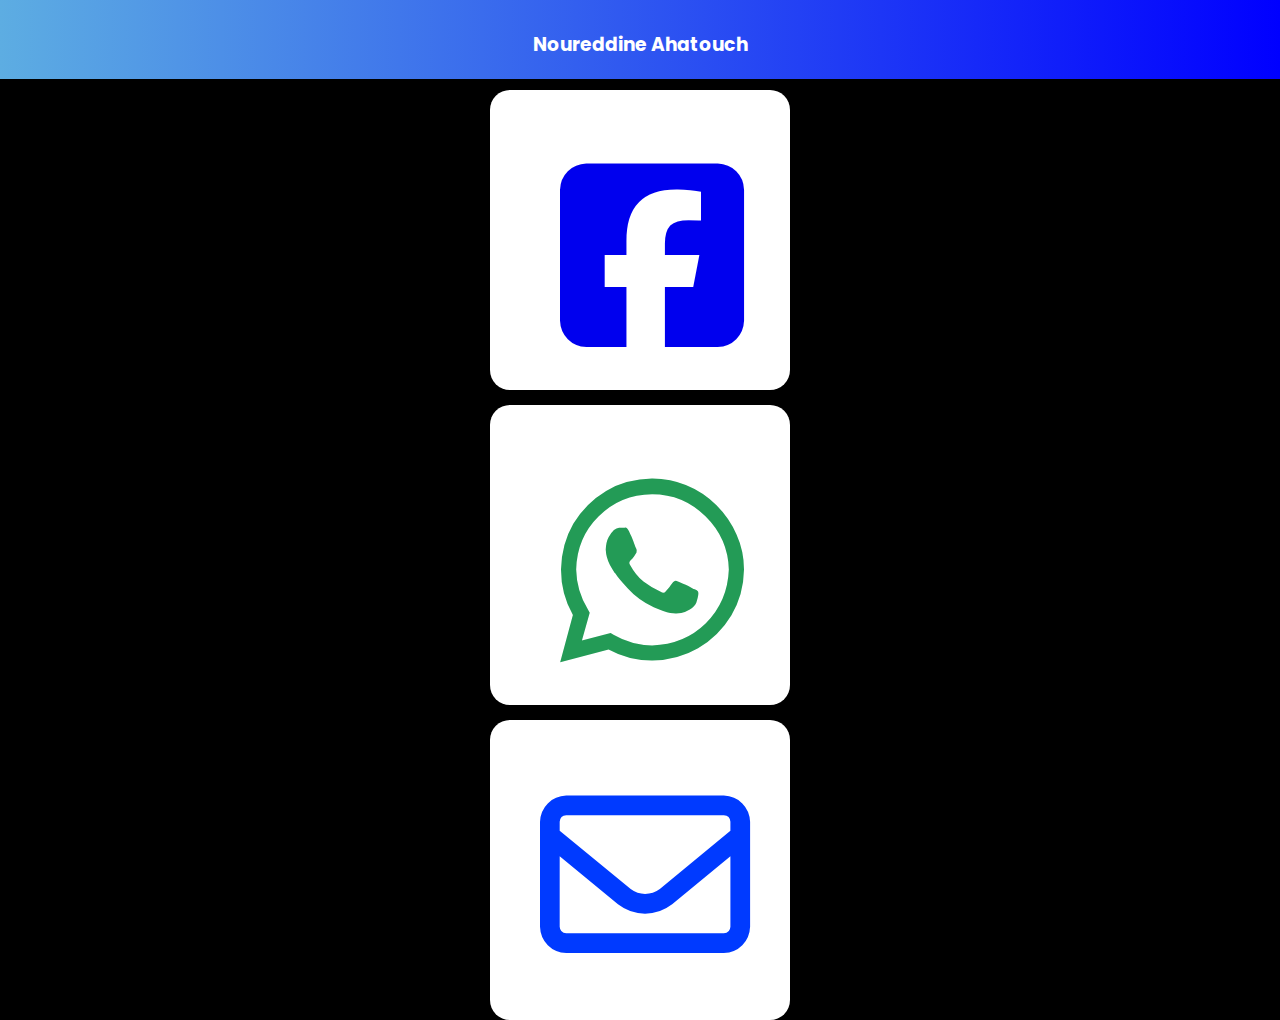
==== index.html @ 1b4bc1b9 "Add files via upload" ====
<!DOCTYPE html>
<html lang="en">
<head>
    <link rel="stylesheet" href="index.css">
    <link rel="stylesheet" href="https://cdnjs.cloudflare.com/ajax/libs/font-awesome/6.2.1/css/all.min.css">
    <meta charset="UTF-8">
    <meta http-equiv="X-UA-Compatible" content="IE=edge">
    <meta name="viewport" content="width=device-width, initial-scale=1.0">
    <title>Carte personnele</title>
</head>
<body>
    <header>
        <h3>Noureddine Ahatouch</h3>
    </header>
    <main>
        <a href="https://web.facebook.com/noureddine.ahatouch.96/" class="face"><i class="fa-brands fa-square-facebook"></i></a>
        
        <a href="tel:+212762624044" class="whats"><i class="fa-brands fa-whatsapp"></i></a>
        <a href="mailto:Noureddineahatouch@outlook.com" class="email"><i id="email" class="fa-regular fa-envelope"></i></a>
    </main>
    
</body>
</html>
---- index.css ----
@import url('https://fonts.googleapis.com/css2?family=Poppins:wght@300&display=swap');
*{
    font-family: 'Poppins', sans-serif;
    box-sizing: border-box;
    padding: 0;
    margin: 0;

}

header {
    position: fixed;
    top: 0;
    left: 0;
    transition: .3s;
    z-index: 1;
color: white;
   background: linear-gradient(to left ,blue,#5DADE2); 
   padding: 20px;
   padding-top: 30px;
   text-align: center;
   
   
   width: 100%;
   
}
main{
   margin-top: 75px;
    display: flex;
    flex-direction: column;
    align-content: space-around;
    flex-wrap: wrap;
    background-color: black;
   
   
    
}
main a{
    margin-top: 15px;
    background-color: white;
    width: 300px;
    height: 300px;
    border-radius: 20px;
    transition: 0.4s;
    
    
}
main a i{
    position: relative;
    left: 70px;
    top: 60px;
    font-size: 210px ;
    background: transparent;
  
}
.whats{
    color:#239B56;
}
.insta{
    color: #FF33F1;
}
main a:hover{
    
    transform: scale(0.7);
}

    
   

#email{
    position: relative;
    left: 50px;
    top: 50px;
    font-size: 210px ;
    background: transparent;
    color: #003AFF;
}
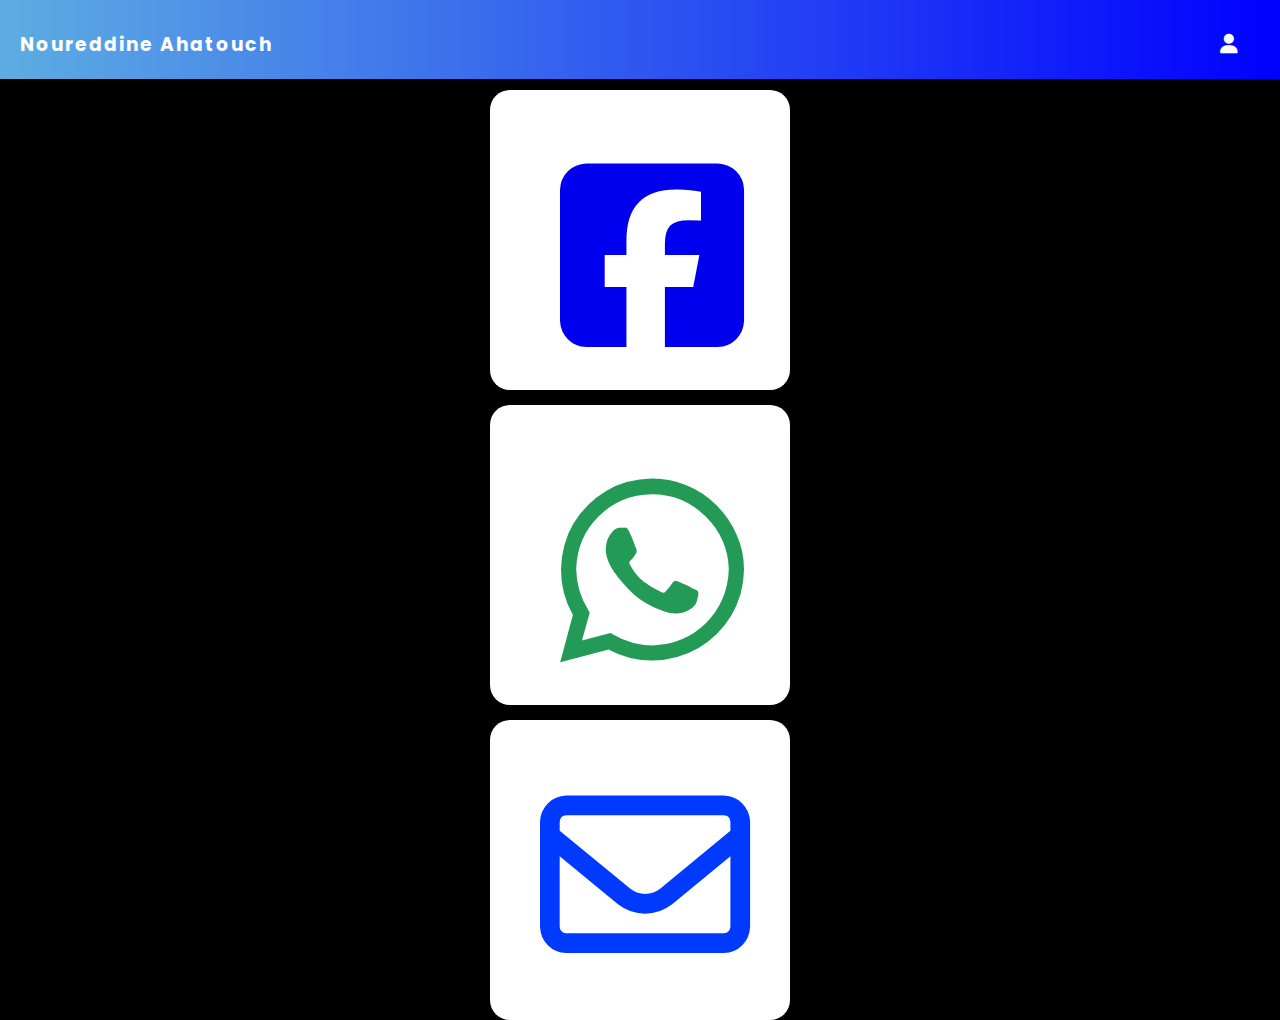
==== commit f68b47c5: "Add files via upload" ====
--- a/index.html
+++ b/index.html
@@ -1,16 +1,18 @@
 <!DOCTYPE html>
 <html lang="en">
 <head>
+    <link rel="icon" type="image/x-icon" href="link.ico">
     <link rel="stylesheet" href="index.css">
     <link rel="stylesheet" href="https://cdnjs.cloudflare.com/ajax/libs/font-awesome/6.2.1/css/all.min.css">
     <meta charset="UTF-8">
     <meta http-equiv="X-UA-Compatible" content="IE=edge">
     <meta name="viewport" content="width=device-width, initial-scale=1.0">
-    <title>Carte personnele</title>
+    <title>Link</title>
 </head>
 <body>
     <header>
         <h3>Noureddine Ahatouch</h3>
+        <a href="Whatsapp.html"><i class="fa-solid fa-user"></i></a>
     </header>
     <main>
         <a href="https://web.facebook.com/noureddine.ahatouch.96/" class="face"><i class="fa-brands fa-square-facebook"></i></a>
--- a/index.css
+++ b/index.css
@@ -8,6 +8,8 @@
 }
 
 header {
+    display: flex;
+    justify-content: space-between;
     position: fixed;
     top: 0;
     left: 0;
@@ -18,10 +20,18 @@
    padding: 20px;
    padding-top: 30px;
    text-align: center;
+   align-items: last baseline;
+   letter-spacing: 2px;
    
    
    width: 100%;
    
+}
+header a i {
+    font-size: 20px;
+    color:white;
+    margin-right: 20px;
+
 }
 main{
    margin-top: 75px;
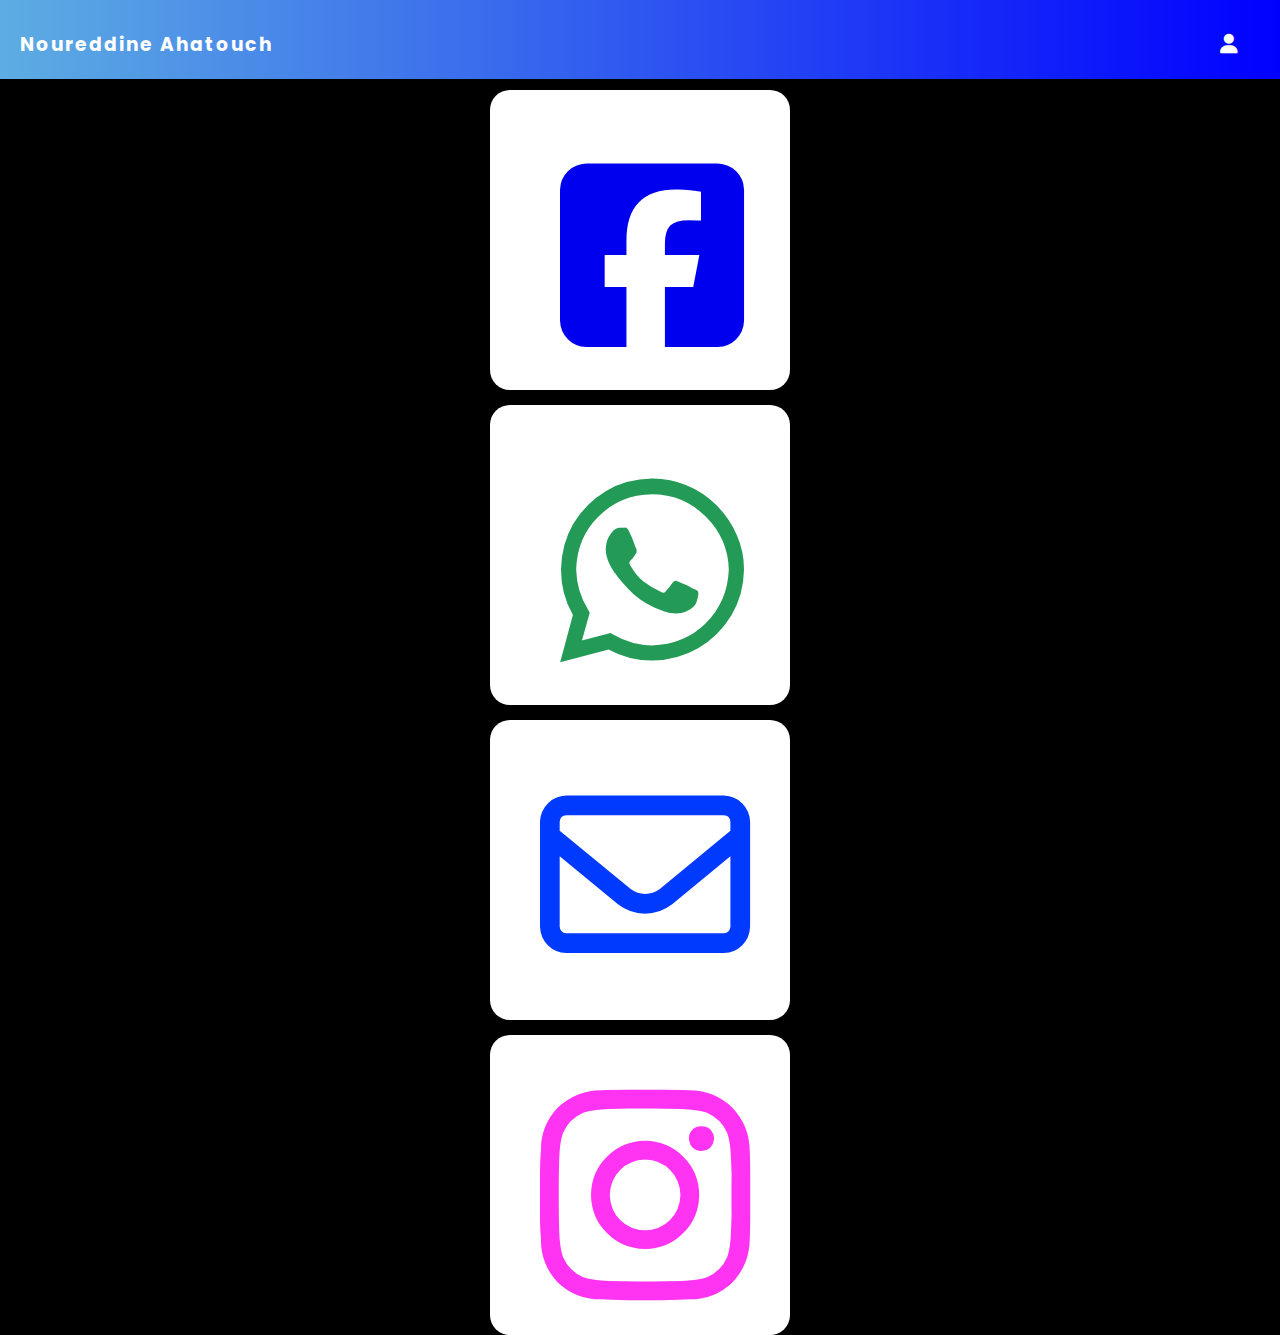
==== commit 8c80fe60: "Add files via upload" ====
--- a/index.html
+++ b/index.html
@@ -12,13 +12,14 @@
 <body>
     <header>
         <h3>Noureddine Ahatouch</h3>
-        <a href="Whatsapp.html"><i class="fa-solid fa-user"></i></a>
+        <a href="web.html"><i class="fa-solid fa-user"></i></a>
     </header>
     <main>
         <a href="https://web.facebook.com/noureddine.ahatouch.96/" class="face"><i class="fa-brands fa-square-facebook"></i></a>
         
         <a href="tel:+212762624044" class="whats"><i class="fa-brands fa-whatsapp"></i></a>
         <a href="mailto:Noureddineahatouch@outlook.com" class="email"><i id="email" class="fa-regular fa-envelope"></i></a>
+        <a href="https://www.instagram.com/nordin_ahtouch/?hl=fr" class="insta"><i class="fa-brands fa-instagram"></i></a>
     </main>
     
 </body>
--- a/index.css
+++ b/index.css
@@ -67,6 +67,7 @@
 }
 .insta{
     color: #FF33F1;
+   
 }
 main a:hover{
     
@@ -83,4 +84,10 @@
     font-size: 210px ;
     background: transparent;
     color: #003AFF;
+}
+.insta i{
+   font-size: 240px;
+   position: relative;
+   top: 40px;
+   left: 50px;
 }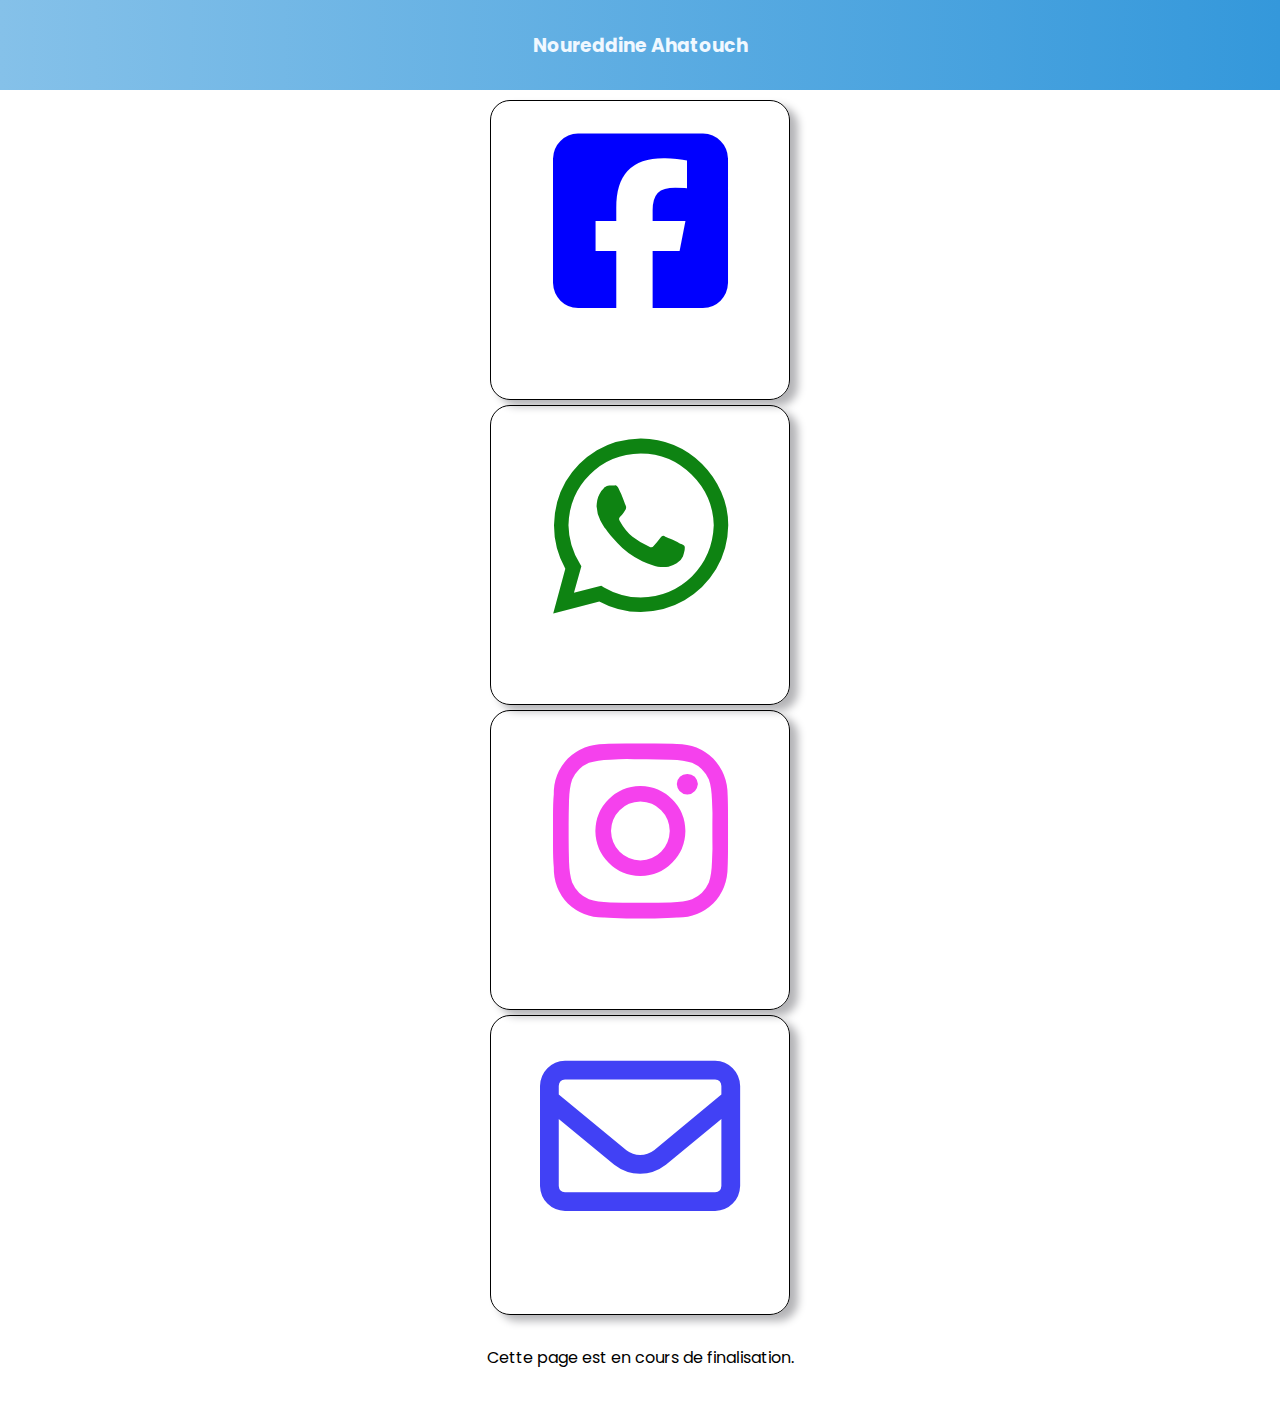
==== commit d6019454: "Add files via upload" ====
--- a/index.html
+++ b/index.html
@@ -1,26 +1,54 @@
 <!DOCTYPE html>
 <html lang="en">
-<head>
-    <link rel="icon" type="image/x-icon" href="link.ico">
-    <link rel="stylesheet" href="index.css">
-    <link rel="stylesheet" href="https://cdnjs.cloudflare.com/ajax/libs/font-awesome/6.2.1/css/all.min.css">
-    <meta charset="UTF-8">
-    <meta http-equiv="X-UA-Compatible" content="IE=edge">
-    <meta name="viewport" content="width=device-width, initial-scale=1.0">
+  <head>
+    <link rel="icon" type="image/x-icon" href="link.ico" />
+    <link rel="stylesheet" href="index.css" />
+    <link
+      rel="stylesheet"
+      href="https://cdnjs.cloudflare.com/ajax/libs/font-awesome/6.2.1/css/all.min.css"
+    />
+    <meta charset="UTF-8" />
+    <meta http-equiv="X-UA-Compatible" content="IE=edge" />
+    <meta name="viewport" content="width=device-width, initial-scale=1.0" />
     <title>Link</title>
-</head>
-<body>
-    <header>
+  </head>
+  <body>
+    <div class="container">
+      <!--header-->
+      <div class="items items1">
         <h3>Noureddine Ahatouch</h3>
-        <a href="web.html"><i class="fa-solid fa-user"></i></a>
-    </header>
-    <main>
-        <a href="https://web.facebook.com/noureddine.ahatouch.96/" class="face"><i class="fa-brands fa-square-facebook"></i></a>
-        
-        <a href="tel:+212762624044" class="whats"><i class="fa-brands fa-whatsapp"></i></a>
-        <a href="mailto:Noureddineahatouch@outlook.com" class="email"><i id="email" class="fa-regular fa-envelope"></i></a>
-        <a href="https://www.instagram.com/nordin_ahtouch/?hl=fr" class="insta"><i class="fa-brands fa-instagram"></i></a>
-    </main>
-    
-</body>
-</html>+      </div>
+      <!--Content-->
+      <div class="items items2">
+        <div class="cards">
+          <div class="box face">
+            <a href="https://web.facebook.com/noureddine.ahatouch.96/"
+              ><i class="fa-brands fa-square-facebook"></i
+            ></a>
+          </div>
+          <div class="box what">
+            <a href="tel:+212762624044"
+              ><i class="fa-brands fa-whatsapp"></i
+            ></a>
+          </div>
+          <div class="box insta">
+            <a href="https://www.instagram.com/nordin_ahtouch/?hl=fr"
+              ><i class="fa-brands fa-instagram"></i
+            ></a>
+          </div>
+          <div class="box email">
+            <a href="mailto:Noureddineahatouch@outlook.com"
+              ><i id="email" class="fa-regular fa-envelope"></i
+            ></a>
+          </div>
+        </div>
+      </div>
+      <div class="items items3"></div>
+      <div class="items items4"></div>
+      <!--Footer-->
+      <div class="items items5">
+        <p>Cette page est en cours de finalisation.</p>
+      </div>
+    </div>
+  </body>
+</html>
--- a/index.css
+++ b/index.css
@@ -6,88 +6,125 @@
     margin: 0;
 
 }
+.items{
+    /*text-align: center;*/
+}
 
-header {
+.container{
+    background-image: url(index1.jpg);
+    background-size: cover;
+    display: grid;
+    grid-auto-rows: minmax(10vh,auto);
+    grid-template-areas:
+    "header header header header header"
+    "men cont cont cont righ"
+    "men cont cont cont righ"
+    "men cont cont cont righ"
+    "men cont cont cont righ"
+    "men cont cont cont righ"
+    "men cont cont cont righ"
+    "men cont cont cont righ"
+    
+    
+    "footer footer footer footer footer";
+    grid-gap: 10px;
+   /* align-items: center;
+    justify-items: center;*/
+}
+.items1{
+    position: fixed;
+    width: 100%;
+    z-index: 1;
+    height: 10vh;
+    grid-area:header ;
+    background: linear-gradient(to left,#3498DB,#85C1E9);
     display: flex;
-    justify-content: space-between;
-    position: fixed;
-    top: 0;
-    left: 0;
-    transition: .3s;
-    z-index: 1;
-color: white;
-   background: linear-gradient(to left ,blue,#5DADE2); 
-   padding: 20px;
-   padding-top: 30px;
-   text-align: center;
-   align-items: last baseline;
-   letter-spacing: 2px;
-   
-   
-   width: 100%;
-   
+    justify-content: center;
+    align-items: center;
+    font-weight: 700;
+    color:aliceblue;
 }
-header a i {
-    font-size: 20px;
-    color:white;
-    margin-right: 20px;
-
-}
-main{
-   margin-top: 75px;
-    display: flex;
-    flex-direction: column;
-    align-content: space-around;
-    flex-wrap: wrap;
-    background-color: black;
-   
-   
+.items2{
+    grid-area:cont;
+    z-index: 0;
     
 }
-main a{
-    margin-top: 15px;
-    background-color: white;
-    width: 300px;
-    height: 300px;
-    border-radius: 20px;
-    transition: 0.4s;
+.items3{
+    grid-area:men ;
+    
+    color: white;
+    z-index: -1;
+}
+.items4{
+    grid-area: righ;
+    
+    color: white;
+    z-index: -2;
+}
+.items5{
+    grid-area:footer ;
+    z-index: 2;
     
     
 }
-main a i{
-    position: relative;
-    left: 70px;
-    top: 60px;
-    font-size: 210px ;
-    background: transparent;
-  
+/* -------------Content-------------- */
+.box{ 
+    background:transparent;
+    border:1px solid black  ;
+   text-align: center;
+    border-radius: 20px;
+    width: 300px;
+    height: 300px;
+    padding-top: 20px;
+    box-shadow: 8px 6px 8px #B4B4B7;
+    
 }
-.whats{
-    color:#239B56;
-}
-.insta{
-    color: #FF33F1;
-   
-}
-main a:hover{
+.cards{
     
-    transform: scale(0.7);
+    display: grid;
+    grid-auto-rows: minmax(200px , auto);
+    grid-gap: 5px;
+    justify-items: center;
+    
 }
 
+.face a i{
+    font-size: 200px;
+    color: blue;
+}
+.face a{
+    width: 300px;
+    height: 300px;
     
-   
+    
+}
 
-#email{
-    position: relative;
-    left: 50px;
-    top: 50px;
-    font-size: 210px ;
-    background: transparent;
-    color: #003AFF;
+
+.what a{
+    width: 300px;
+    height: 300px;
 }
-.insta i{
-   font-size: 240px;
-   position: relative;
-   top: 40px;
-   left: 50px;
-}+.insta a{
+    width: 300px;
+    height: 300px;
+}
+.email a{
+    width: 300px;
+    height: 300px;
+}
+.what a i{
+    font-size:200px ;
+    color: #0e8312;
+}
+.insta a i{
+    font-size: 200px;
+    color:#F541ED ;
+}
+.email a i{
+    font-size: 200px;
+    color:#4141F5 ;
+    
+}
+/*----------------------Footer-----------------------*/
+
+.items5{text-align: center;padding-top: 20px;}